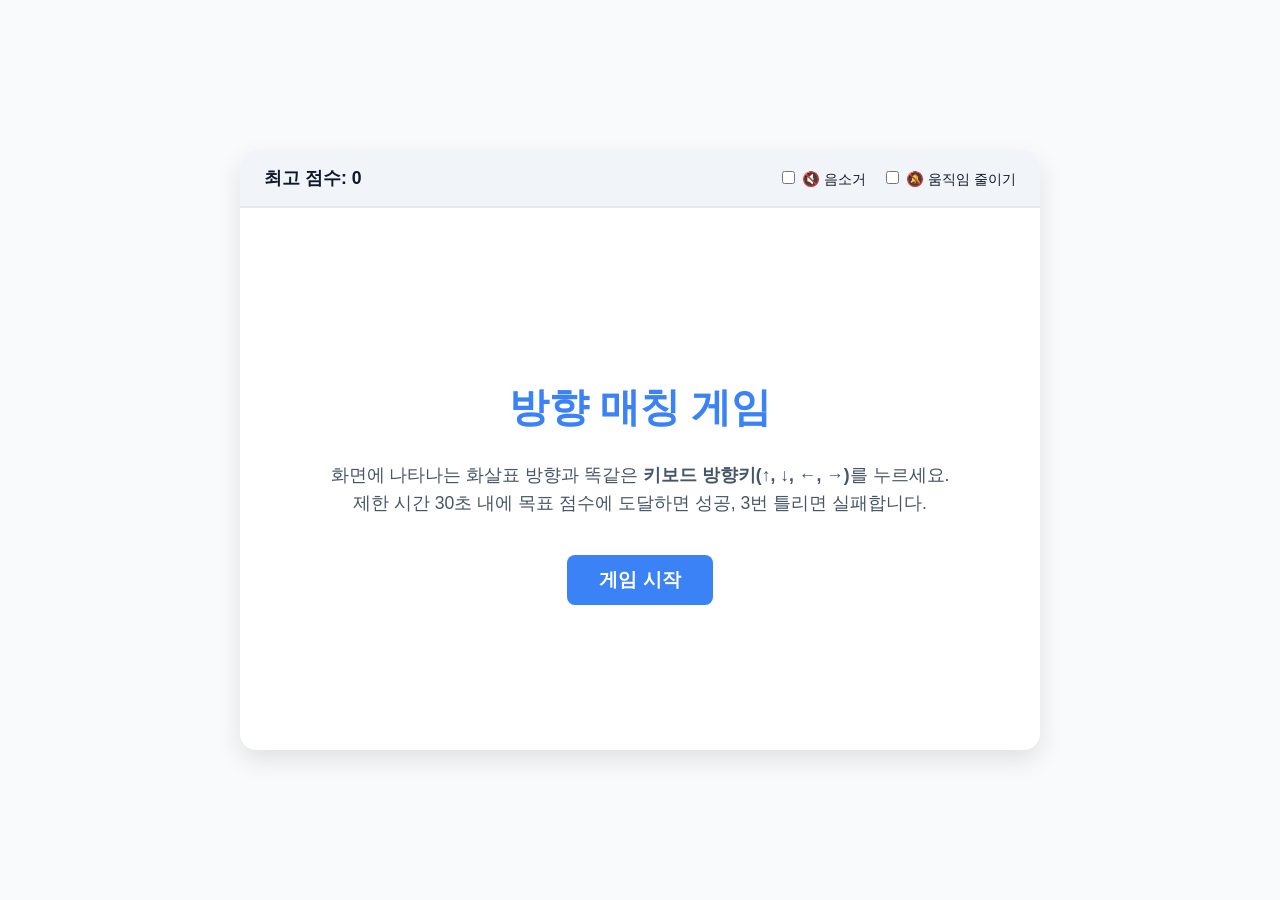
==== index.html @ 9366a26e "세부 사항 수정" ====
<!DOCTYPE html>
<html lang="ko">
<head>
    <meta charset="UTF-8">
    <meta name="viewport" content="width=device-width, initial-scale=1.0">
    <title>신호등 방향 매칭 게임</title>
    <link rel="stylesheet" href="./css/style.css">
</head>
<body>
    <div id="game-container">
        <!-- 공통 상단 영역 -->
        <header>
            <div class="stats">
                최고 점수: <span id="ui-best-score">0</span>
            </div>
            <div class="controls">
                <label><input type="checkbox" id="mute-toggle"> 🔇 음소거</label>
                <label><input type="checkbox" id="motion-toggle"> 🔕 움직임 줄이기</label>
            </div>
        </header>

        <!-- 1. 시작 화면 -->
        <div id="screen-start" class="screen active">
            <h1>방향 매칭 게임</h1>
            <p>화면에 나타나는 화살표 방향과 똑같은 <b>키보드 방향키(↑, ↓, ←, →)</b>를 누르세요.<br>
            제한 시간 30초 내에 목표 점수에 도달하면 성공, 3번 틀리면 실패합니다.</p>
            <button id="btn-start">게임 시작</button>
        </div>

        <!-- 2. 게임 진행 화면 -->
        <div id="screen-playing" class="screen">
            <div id="timer-bar-container">
                <div id="timer-bar"></div>
            </div>
            <div id="prompt-arrow">⬆️</div>
            <div class="hud">
                <div class="text-success">현재 점수: <span id="ui-score">0</span> / 20</div>
                <div class="text-danger">실수: <span id="ui-mistakes">0</span> / 3</div>
            </div>
        </div>

        <!-- 3. 결과 화면 -->
        <div id="screen-gameover" class="screen">
            <h1 id="result-title">게임 오버</h1>
            <p id="result-desc"></p>
            
            <button id="btn-view-records" style="background-color: #10b981; margin-top: 20px;">📊 내 20회 기록 보기</button>
            <button id="btn-restart" style="background-color: #64748b; margin-top: 10px;">다시 시작</button>
        </div>

        <!-- 4. 기록 화면 (레이아웃 수정 및 초기화 버튼 추가) -->
        <div id="screen-ranking" class="screen">
            <h1 style="margin-bottom: 5px;">📊 최근 플레이 기록</h1>
            <p style="font-size: 0.9rem; margin-top: 0; margin-bottom: 15px;">최대 20회까지 자동으로 보존됩니다.</p>
            
            <ul id="ranking-list" style="max-height: 260px; margin: 0 0 20px 0; width: 85%;">
                <!-- 자바스크립트로 리스트 렌더링 -->
            </ul>
            
            <!-- 버튼들을 가로로 나란히 배치 -->
            <div style="display: flex; gap: 15px; margin-top: auto;">
                <button id="btn-clear-records" style="background-color: #ef4444;">기록 초기화</button>
                <button id="btn-back-to-start" style="background-color: #3b82f6;">처음으로 돌아가기</button>
            </div>
        </div>

        <!-- 일시정지 화면 -->
        <div id="pause-overlay">
            <h2>일시 정지됨</h2>
            <p>화면을 클릭하면 다시 시작합니다.</p>
        </div>
    </div>

    <script type="module" src="./js/main.js"></script>
</body>
</html>
---- css/style.css ----
:root {
    --bg-color: #f8fafc;
    --text-color: #0f172a;
    --primary-color: #3b82f6;
    --danger-color: #ef4444;
    --success-color: #22c55e;
}

body {
    margin: 0;
    padding: 0;
    height: 100vh;
    display: flex;
    justify-content: center;
    align-items: center;
    background-color: var(--bg-color);
    font-family: 'Pretendard', -apple-system, sans-serif;
    color: var(--text-color);
    overflow: hidden; 
}

#game-container {
    width: 100%;
    max-width: 800px;
    height: 600px;
    background: white;
    border-radius: 16px;
    box-shadow: 0 10px 25px rgba(0,0,0,0.1);
    position: relative;
    display: flex;
    flex-direction: column;
    overflow: hidden;
}

header {
    padding: 16px 24px;
    display: flex;
    justify-content: space-between;
    align-items: center;
    border-bottom: 2px solid #e2e8f0;
    background: #f1f5f9;
}

.stats {
    font-size: 1.1rem;
    font-weight: bold;
}

.controls label {
    margin-left: 12px;
    cursor: pointer;
    font-size: 0.9rem;
    user-select: none;
}

.screen {
    display: none;
    flex: 1;
    flex-direction: column;
    justify-content: center;
    align-items: center;
    padding: 24px;
    text-align: center;
}
.screen.active {
    display: flex;
}

h1 { font-size: 2.5rem; margin-bottom: 8px; color: var(--primary-color); }
h2 { font-size: 2rem; margin-bottom: 16px; }
p { font-size: 1.1rem; line-height: 1.6; color: #475569; }

button {
    padding: 12px 32px;
    font-size: 1.2rem;
    font-weight: bold;
    color: white;
    background-color: var(--primary-color);
    border: none;
    border-radius: 8px;
    cursor: pointer;
    transition: background 0.2s;
    margin-top: 20px;
}
button:hover { background-color: #2563eb; }

#timer-bar-container {
    width: 80%;
    height: 20px;
    background: #e2e8f0;
    border-radius: 10px;
    margin-bottom: 30px;
    overflow: hidden;
}
#timer-bar {
    width: 100%;
    height: 100%;
    background: var(--primary-color);
    transition: width 0.1s linear;
}

#prompt-arrow {
    font-size: 8rem;
    line-height: 1;
    margin: 20px 0;
    user-select: none;
}

.hud { display: flex; gap: 40px; font-size: 1.2rem; font-weight: bold; }
.text-success { color: var(--success-color); }
.text-danger { color: var(--danger-color); }

.pulse { animation: pulseAnim 0.3s ease; }
@keyframes pulseAnim {
    0% { transform: scale(1); }
    50% { transform: scale(1.3); color: var(--success-color); }
    100% { transform: scale(1); }
}

.shake { animation: shakeAnim 0.3s ease; }
@keyframes shakeAnim {
    0%, 100% { transform: translateX(0); }
    25% { transform: translateX(-15px) rotate(-5deg); color: var(--danger-color); }
    75% { transform: translateX(15px) rotate(5deg); }
}

body.reduced-motion .pulse,
body.reduced-motion .shake {
    animation: none !important;
    transform: none !important;
}

#pause-overlay {
    position: absolute;
    top: 0; left: 0; width: 100%; height: 100%;
    background: rgba(0,0,0,0.7);
    color: white;
    display: none;
    flex-direction: column;
    justify-content: center;
    align-items: center;
    z-index: 100;
}

/* 랭킹 시스템 스타일 추가 */
#input-name {
    padding: 12px;
    font-size: 1.1rem;
    border: 2px solid #cbd5e1;
    border-radius: 8px;
    width: 200px;
    text-align: center;
    outline: none;
    transition: border-color 0.2s;
}
#input-name:focus {
    border-color: var(--primary-color);
}

#ranking-list {
    list-style: none;
    padding: 0;
    width: 80%;
    max-height: 300px;
    overflow-y: auto;
    margin: 20px 0;
    border: 1px solid #e2e8f0;
    border-radius: 8px;
}

.ranking-item {
    display: flex;
    justify-content: space-between;
    padding: 12px 20px;
    border-bottom: 1px solid #e2e8f0;
    font-size: 1.1rem;
    background: #f8fafc;
}
.ranking-item:last-child {
    border-bottom: none;
}
.ranking-item.top-rank {
    background: #fffbeb;
    font-weight: bold;
    color: #d97706;
}

/* ✨ 임팩트 효과: 배경 플래시 */
.flash-success {
    animation: flashSuccessAnim 0.3s ease-out;
}
@keyframes flashSuccessAnim {
    0% { background-color: rgba(34, 197, 94, 0.4); }
    100% { background-color: white; }
}

.flash-danger {
    animation: flashDangerAnim 0.3s ease-out;
}
@keyframes flashDangerAnim {
    0% { background-color: rgba(239, 68, 68, 0.4); }
    100% { background-color: white; }
}

/* ✨ 임팩트 효과: 떠오르는 텍스트 (플로팅 데미지 텍스트 느낌) */
.floating-text {
    position: absolute;
    font-size: 2.5rem;
    font-weight: 900;
    pointer-events: none; /* 클릭 방해 금지 */
    text-shadow: 0 4px 10px rgba(0,0,0,0.2);
    animation: floatUp 0.6s cubic-bezier(0.25, 1, 0.5, 1) forwards;
    z-index: 50;
}
@keyframes floatUp {
    0% { opacity: 1; transform: translate(-50%, 0) scale(0.8); }
    50% { transform: translate(-50%, -40px) scale(1.2); }
    100% { opacity: 0; transform: translate(-50%, -60px) scale(1); }
}

/* [카드 5] 움직임 줄이기 체크 시 새로운 이펙트도 차단 */
body.reduced-motion .flash-success,
body.reduced-motion .flash-danger,
body.reduced-motion .floating-text {
    animation: none !important;
    display: none !important; 
}
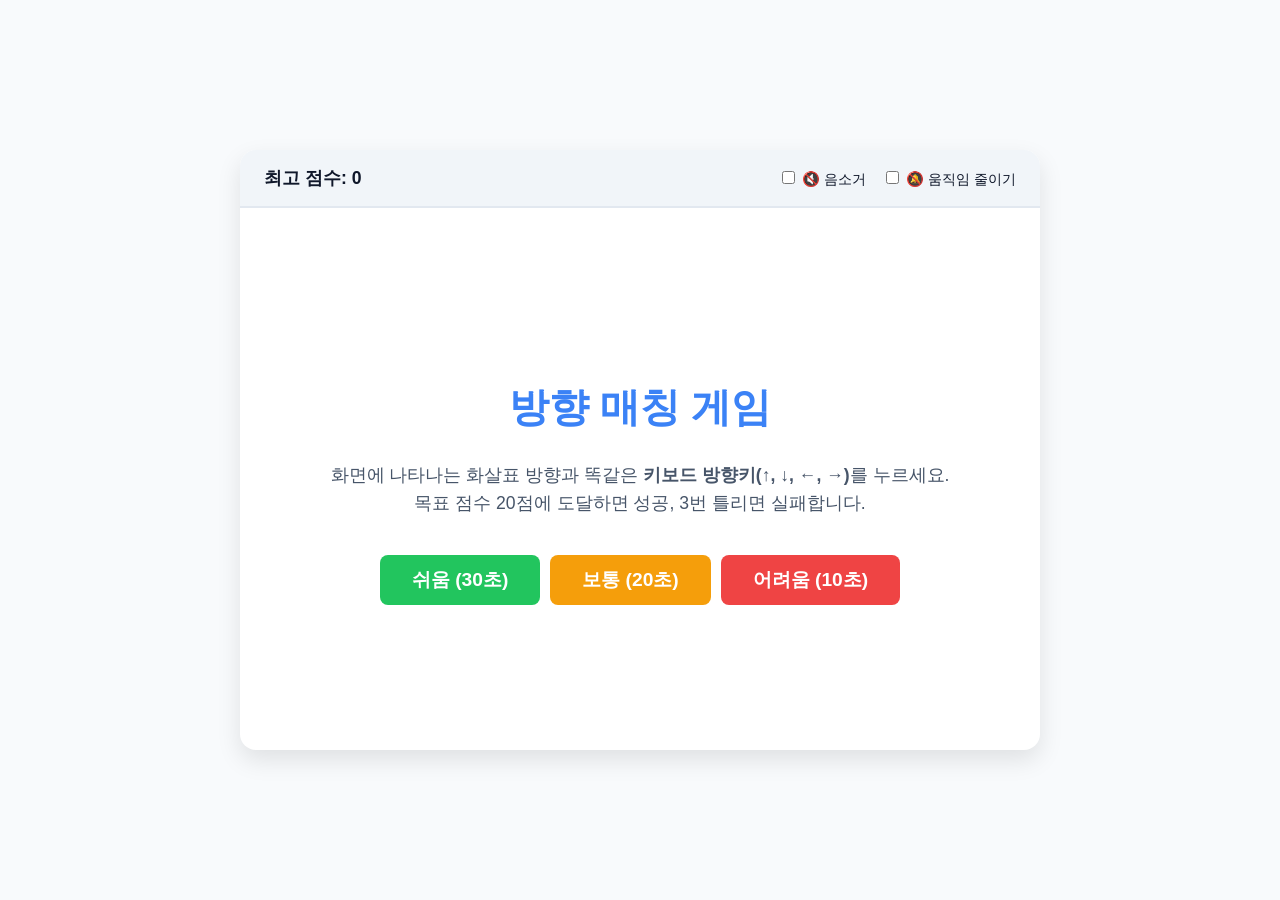
==== commit 18c28f0c: "체크리스트에 맞게 난이도 설정창 추가" ====
--- a/index.html
+++ b/index.html
@@ -19,12 +19,17 @@
             </div>
         </header>
 
-        <!-- 1. 시작 화면 -->
+        <!-- 1. 시작 화면 (수정됨: 난이도 버튼 3개 추가) -->
         <div id="screen-start" class="screen active">
             <h1>방향 매칭 게임</h1>
             <p>화면에 나타나는 화살표 방향과 똑같은 <b>키보드 방향키(↑, ↓, ←, →)</b>를 누르세요.<br>
-            제한 시간 30초 내에 목표 점수에 도달하면 성공, 3번 틀리면 실패합니다.</p>
-            <button id="btn-start">게임 시작</button>
+            목표 점수 20점에 도달하면 성공, 3번 틀리면 실패합니다.</p>
+            
+            <div style="display: flex; gap: 10px; margin-top: 20px; justify-content: center;">
+                <button id="btn-start-easy" style="background-color: #22c55e;">쉬움 (30초)</button>
+                <button id="btn-start-normal" style="background-color: #f59e0b;">보통 (20초)</button>
+                <button id="btn-start-hard" style="background-color: #ef4444;">어려움 (10초)</button>
+            </div>
         </div>
 
         <!-- 2. 게임 진행 화면 -->
@@ -32,7 +37,7 @@
             <div id="timer-bar-container">
                 <div id="timer-bar"></div>
             </div>
-            <div id="prompt-arrow">⬆️</div>
+            <div id="prompt-arrow">▲</div>
             <div class="hud">
                 <div class="text-success">현재 점수: <span id="ui-score">0</span> / 20</div>
                 <div class="text-danger">실수: <span id="ui-mistakes">0</span> / 3</div>
@@ -45,10 +50,10 @@
             <p id="result-desc"></p>
             
             <button id="btn-view-records" style="background-color: #10b981; margin-top: 20px;">📊 내 20회 기록 보기</button>
-            <button id="btn-restart" style="background-color: #64748b; margin-top: 10px;">다시 시작</button>
+            <button id="btn-restart" style="background-color: #64748b; margin-top: 10px;">다시 시작 (방금 난이도)</button>
         </div>
 
-        <!-- 4. 기록 화면 (레이아웃 수정 및 초기화 버튼 추가) -->
+        <!-- 4. 기록 화면 -->
         <div id="screen-ranking" class="screen">
             <h1 style="margin-bottom: 5px;">📊 최근 플레이 기록</h1>
             <p style="font-size: 0.9rem; margin-top: 0; margin-bottom: 15px;">최대 20회까지 자동으로 보존됩니다.</p>
@@ -57,7 +62,6 @@
                 <!-- 자바스크립트로 리스트 렌더링 -->
             </ul>
             
-            <!-- 버튼들을 가로로 나란히 배치 -->
             <div style="display: flex; gap: 15px; margin-top: auto;">
                 <button id="btn-clear-records" style="background-color: #ef4444;">기록 초기화</button>
                 <button id="btn-back-to-start" style="background-color: #3b82f6;">처음으로 돌아가기</button>
--- a/css/style.css
+++ b/css/style.css
@@ -80,9 +80,8 @@
     border-radius: 8px;
     cursor: pointer;
     transition: background 0.2s;
-    margin-top: 20px;
-}
-button:hover { background-color: #2563eb; }
+}
+button:hover { filter: brightness(0.9); }
 
 #timer-bar-container {
     width: 80%;
@@ -100,12 +99,19 @@
 }
 
 #prompt-arrow {
-    font-size: 8rem;
+    font-size: 10rem; /* 텍스트 기호이므로 크기를 약간 더 키움 */
     line-height: 1;
     margin: 20px 0;
     user-select: none;
 }
 
+/* ✨ 화살표 방향별 색상 클래스 추가 */
+.color-up { color: #ef4444; }     /* 빨강 */
+.color-down { color: #3b82f6; }   /* 파랑 */
+.color-left { color: #22c55e; }   /* 초록 */
+.color-right { color: #f59e0b; }  /* 노랑 */
+.color-none { color: var(--text-color); } /* 기본색 */
+
 .hud { display: flex; gap: 40px; font-size: 1.2rem; font-weight: bold; }
 .text-success { color: var(--success-color); }
 .text-danger { color: var(--danger-color); }
@@ -113,14 +119,14 @@
 .pulse { animation: pulseAnim 0.3s ease; }
 @keyframes pulseAnim {
     0% { transform: scale(1); }
-    50% { transform: scale(1.3); color: var(--success-color); }
+    50% { transform: scale(1.3); }
     100% { transform: scale(1); }
 }
 
 .shake { animation: shakeAnim 0.3s ease; }
 @keyframes shakeAnim {
     0%, 100% { transform: translateX(0); }
-    25% { transform: translateX(-15px) rotate(-5deg); color: var(--danger-color); }
+    25% { transform: translateX(-15px) rotate(-5deg); }
     75% { transform: translateX(15px) rotate(5deg); }
 }
 
@@ -140,21 +146,6 @@
     justify-content: center;
     align-items: center;
     z-index: 100;
-}
-
-/* 랭킹 시스템 스타일 추가 */
-#input-name {
-    padding: 12px;
-    font-size: 1.1rem;
-    border: 2px solid #cbd5e1;
-    border-radius: 8px;
-    width: 200px;
-    text-align: center;
-    outline: none;
-    transition: border-color 0.2s;
-}
-#input-name:focus {
-    border-color: var(--primary-color);
 }
 
 #ranking-list {
@@ -179,35 +170,24 @@
 .ranking-item:last-child {
     border-bottom: none;
 }
-.ranking-item.top-rank {
-    background: #fffbeb;
-    font-weight: bold;
-    color: #d97706;
-}
-
-/* ✨ 임팩트 효과: 배경 플래시 */
-.flash-success {
-    animation: flashSuccessAnim 0.3s ease-out;
-}
+
+.flash-success { animation: flashSuccessAnim 0.3s ease-out; }
 @keyframes flashSuccessAnim {
     0% { background-color: rgba(34, 197, 94, 0.4); }
     100% { background-color: white; }
 }
 
-.flash-danger {
-    animation: flashDangerAnim 0.3s ease-out;
-}
+.flash-danger { animation: flashDangerAnim 0.3s ease-out; }
 @keyframes flashDangerAnim {
     0% { background-color: rgba(239, 68, 68, 0.4); }
     100% { background-color: white; }
 }
 
-/* ✨ 임팩트 효과: 떠오르는 텍스트 (플로팅 데미지 텍스트 느낌) */
 .floating-text {
     position: absolute;
     font-size: 2.5rem;
     font-weight: 900;
-    pointer-events: none; /* 클릭 방해 금지 */
+    pointer-events: none; 
     text-shadow: 0 4px 10px rgba(0,0,0,0.2);
     animation: floatUp 0.6s cubic-bezier(0.25, 1, 0.5, 1) forwards;
     z-index: 50;
@@ -218,7 +198,6 @@
     100% { opacity: 0; transform: translate(-50%, -60px) scale(1); }
 }
 
-/* [카드 5] 움직임 줄이기 체크 시 새로운 이펙트도 차단 */
 body.reduced-motion .flash-success,
 body.reduced-motion .flash-danger,
 body.reduced-motion .floating-text {
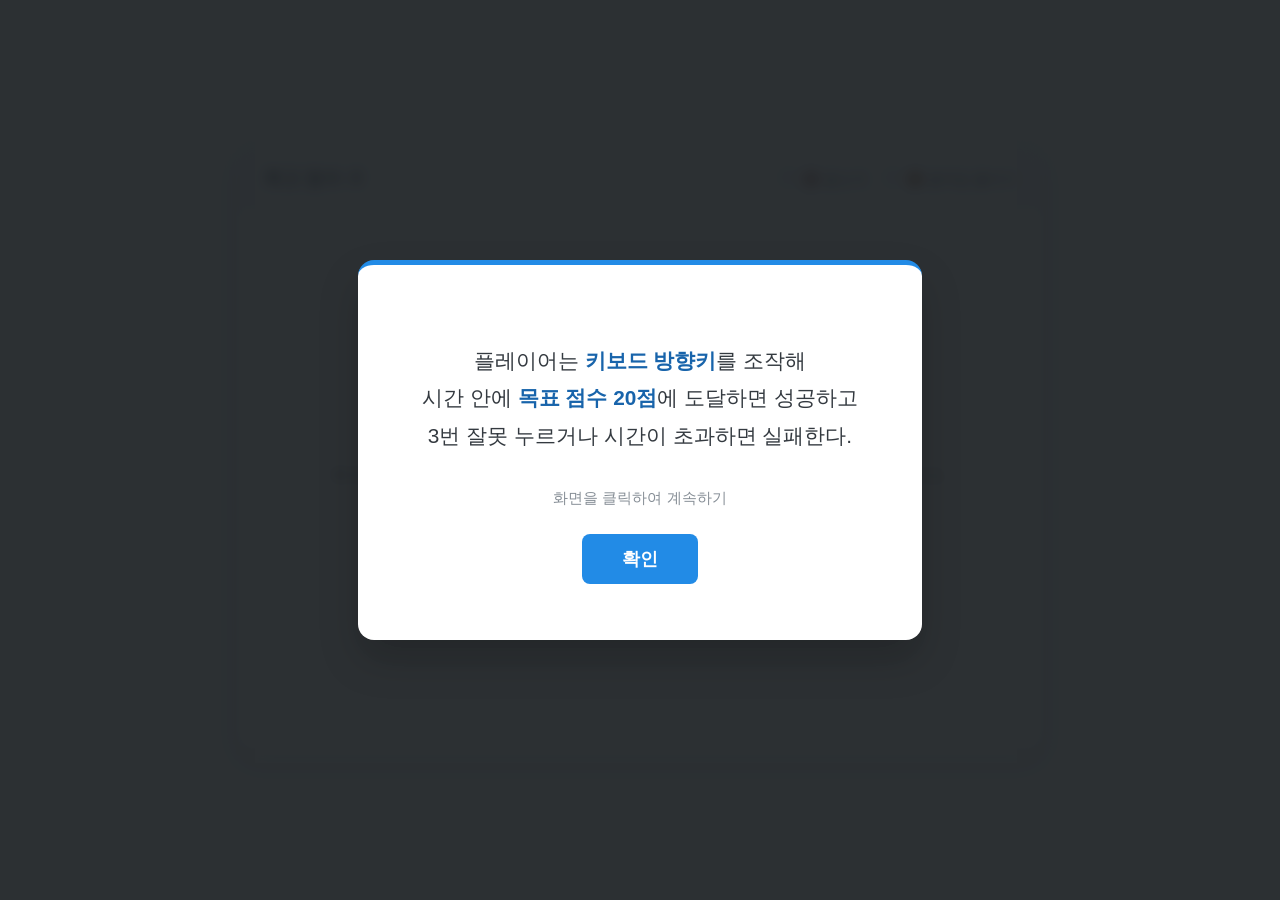
==== commit 3e48469e: "[카드1] 요구 사항 추가" ====
--- a/index.html
+++ b/index.html
@@ -4,9 +4,24 @@
     <meta charset="UTF-8">
     <meta name="viewport" content="width=device-width, initial-scale=1.0">
     <title>신호등 방향 매칭 게임</title>
+    
+    <!-- 💡 추가됨: 파비콘 404 에러 방지 및 브라우저 탭 아이콘(신호등) 설정 -->
+    <link rel="icon" href="data:image/svg+xml,<svg xmlns=%22http://www.w3.org/2000/svg%22 viewBox=%220 0 100 100%22><text y=%22.9em%22 font-size=%2290%22>🚦</text></svg>">
+    
     <link rel="stylesheet" href="./css/style.css">
 </head>
 <body>
+    <div id="intro-overlay" class="intro-overlay">
+        <div class="intro-content">
+            <p class="intro-text">
+                플레이어는 <strong>키보드 방향키</strong>를 조작해<br>
+                시간 안에 <strong>목표 점수 20점</strong>에 도달하면 성공하고<br>
+                3번 잘못 누르거나 시간이 초과하면 실패한다.
+            </p>
+            <p class="intro-subtext">화면을 클릭하여 계속하기</p>
+            <button class="intro-btn">확인</button>
+        </div>
+    </div>
     <div id="game-container">
         <!-- 공통 상단 영역 -->
         <header>
@@ -19,7 +34,7 @@
             </div>
         </header>
 
-        <!-- 1. 시작 화면 (수정됨: 난이도 버튼 3개 추가) -->
+        <!-- 1. 시작 화면 -->
         <div id="screen-start" class="screen active">
             <h1>방향 매칭 게임</h1>
             <p>화면에 나타나는 화살표 방향과 똑같은 <b>키보드 방향키(↑, ↓, ←, →)</b>를 누르세요.<br>
@@ -49,8 +64,12 @@
             <h1 id="result-title">게임 오버</h1>
             <p id="result-desc"></p>
             
-            <button id="btn-view-records" style="background-color: #10b981; margin-top: 20px;">📊 내 20회 기록 보기</button>
-            <button id="btn-restart" style="background-color: #64748b; margin-top: 10px;">다시 시작 (방금 난이도)</button>
+            <!-- 버튼 강제 줄바꿈 방지 및 너비 자동 조절 -->
+            <div style="display: flex; flex-direction: column; gap: 10px; margin-top: 20px; width: max-content; min-width: 280px;">
+                <button id="btn-view-records" style="background-color: #10b981; margin: 0; white-space: nowrap;">📊 내 20회 기록 보기</button>
+                <button id="btn-restart" style="background-color: #64748b; margin: 0; white-space: nowrap;">다시 시작 (방금 난이도)</button>
+                <button id="btn-back-to-diff" style="background-color: #3b82f6; margin: 0; white-space: nowrap;">🏠 난이도 선택으로 가기</button>
+            </div>
         </div>
 
         <!-- 4. 기록 화면 -->
@@ -71,10 +90,13 @@
         <!-- 일시정지 화면 -->
         <div id="pause-overlay">
             <h2>일시 정지됨</h2>
-            <p>화면을 클릭하면 다시 시작합니다.</p>
+            <p>화면을 클릭하거나 ESC를 누르면 다시 시작합니다.</p>
+            <!-- 💡 추가됨: 일시정지 타이머 표시 텍스트 -->
+            <p id="ui-pause-time" style="font-size: 0.9rem; color: #cbd5e1; margin-top: 15px; font-weight: bold;"></p>
         </div>
     </div>
 
+    <!-- JS 메인 파일 연결 -->
     <script type="module" src="./js/main.js"></script>
 </body>
 </html>
--- a/css/style.css
+++ b/css/style.css
@@ -203,4 +203,88 @@
 body.reduced-motion .floating-text {
     animation: none !important;
     display: none !important; 
+}
+
+.intro-overlay {
+    position: fixed;
+    top: 0;
+    left: 0;
+    width: 100vw;
+    height: 100vh;
+    background-color: rgba(33, 37, 41, 0.95);
+    display: flex;
+    justify-content: center;
+    align-items: center;
+    z-index: 9999;
+    cursor: pointer;
+    animation: fadeInOverlay 0.3s ease-in-out;
+}
+
+@keyframes fadeInOverlay {
+    from { opacity: 0; }
+    to { opacity: 1; }
+}
+
+.intro-content {
+    background-color: #ffffff;
+    padding: 3.5rem 4rem;
+    border-radius: 16px;
+    text-align: center;
+    box-shadow: 0 20px 40px rgba(0, 0, 0, 0.2);
+    border-top: 5px solid #228be6;
+    max-width: 90%;
+    animation: slideUpIntro 0.5s ease-out;
+}
+
+@keyframes slideUpIntro {
+    from { opacity: 0; transform: translateY(30px); }
+    to { opacity: 1; transform: translateY(0); }
+}
+
+.intro-text {
+    font-size: 1.3rem;
+    line-height: 1.8;
+    color: #343a40;
+    margin-bottom: 2rem;
+    word-break: keep-all;
+}
+
+.intro-text strong {
+    color: #1864ab;
+    font-weight: 800;
+}
+
+.intro-subtext {
+    font-size: 0.95rem;
+    color: #868e96;
+    margin-bottom: 1.5rem;
+    animation: pulseText 2s infinite;
+}
+
+@keyframes pulseText {
+    0% { opacity: 0.6; }
+    50% { opacity: 1; }
+    100% { opacity: 0.6; }
+}
+
+.intro-btn {
+    background-color: #228be6;
+    color: white;
+    border: none;
+    padding: 0.8rem 2.5rem;
+    font-size: 1.1rem;
+    font-weight: 700;
+    border-radius: 8px;
+    cursor: pointer;
+    transition: background-color 0.2s;
+}
+
+.intro-btn:hover {
+    background-color: #1864ab;
+}
+
+/* 인트로가 켜져 있을 때 뒤쪽 게임 화면 블러 처리 */
+#game-container.blurred {
+    filter: blur(6px);
+    pointer-events: none;
 }
